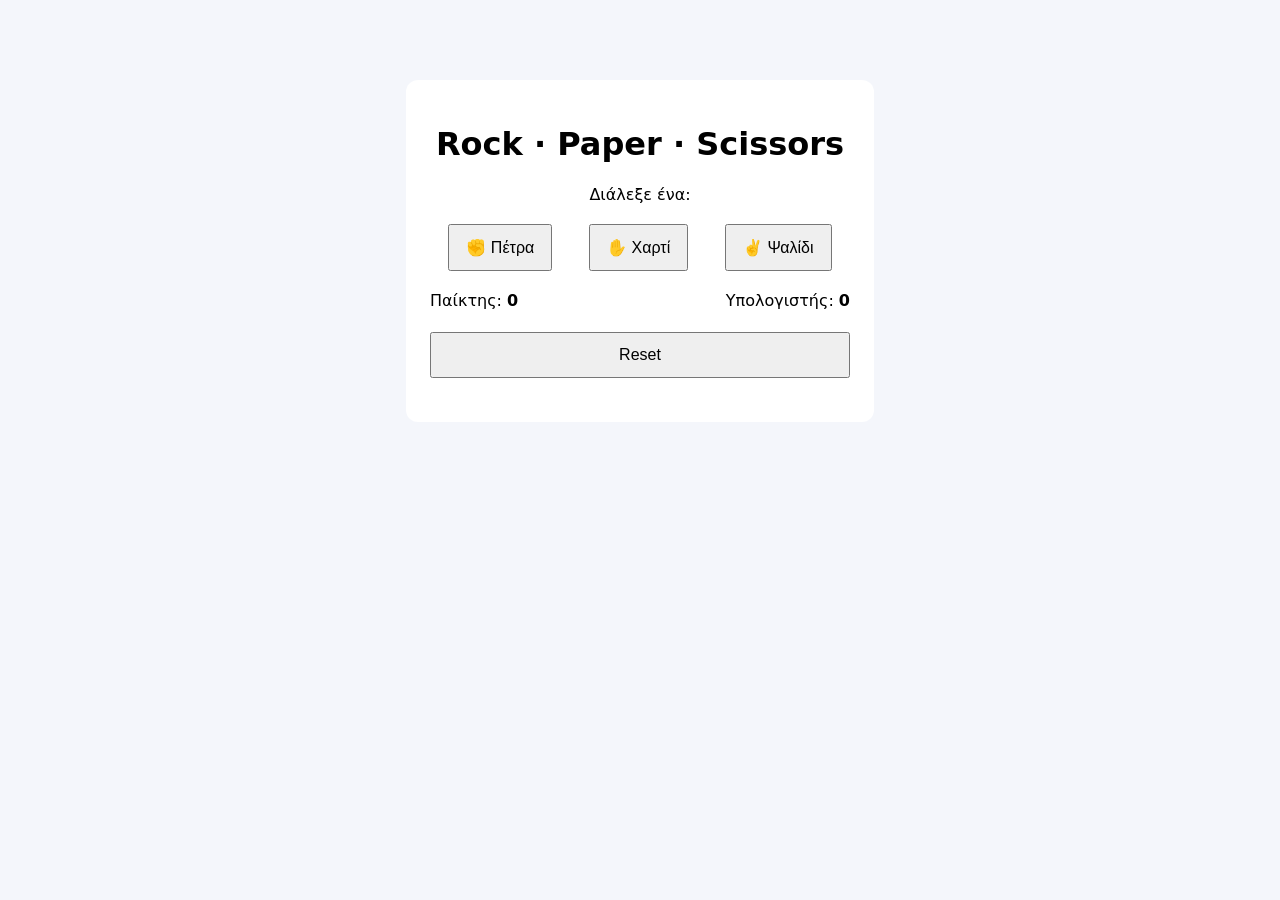
==== games/game-nikos/index.html @ e5cdcde9 "Add score and reset functionality" ====
<!doctype html>
<html lang="el">
<head>
  <meta charset="utf-8">
  <title>Game Nikos – Rock Paper Scissors</title>
  <link rel="stylesheet" href="style.css">
</head>
<body>
  <main class="card">
    <h1>Rock · Paper · Scissors</h1>
    <p>Διάλεξε ένα:</p>

    <div class="buttons">
      <button data-choice="rock">✊ Πέτρα</button>
      <button data-choice="paper">✋ Χαρτί</button>
      <button data-choice="scissors">✌️ Ψαλίδι</button>
    </div>
	
	<div class="score">
  <span>Παίκτης: <b id="pScore">0</b></span>
  <span>Υπολογιστής: <b id="cScore">0</b></span>
	</div>

<button id="reset">Reset</button>


    <p id="result"></p>
  </main>

  <script src="game.js"></script>
</body>
</html>
---- games/game-nikos/style.css ----
body {
  font-family: system-ui, Arial;
  background: #f4f6fb;
  margin: 0;
}

.card {
  max-width: 420px;
  margin: 80px auto;
  background: white;
  padding: 24px;
  border-radius: 12px;
  text-align: center;
}

.buttons {
  display: flex;
  justify-content: space-around;
  margin: 20px 0;
}

button {
  padding: 12px 16px;
  font-size: 16px;
  cursor: pointer;
}

#result {
  font-weight: bold;
  margin-top: 20px;
}

.score {
  display: flex;
  justify-content: space-between;
  margin: 12px 0;
}

#reset {
  margin-top: 10px;
  width: 100%;
}
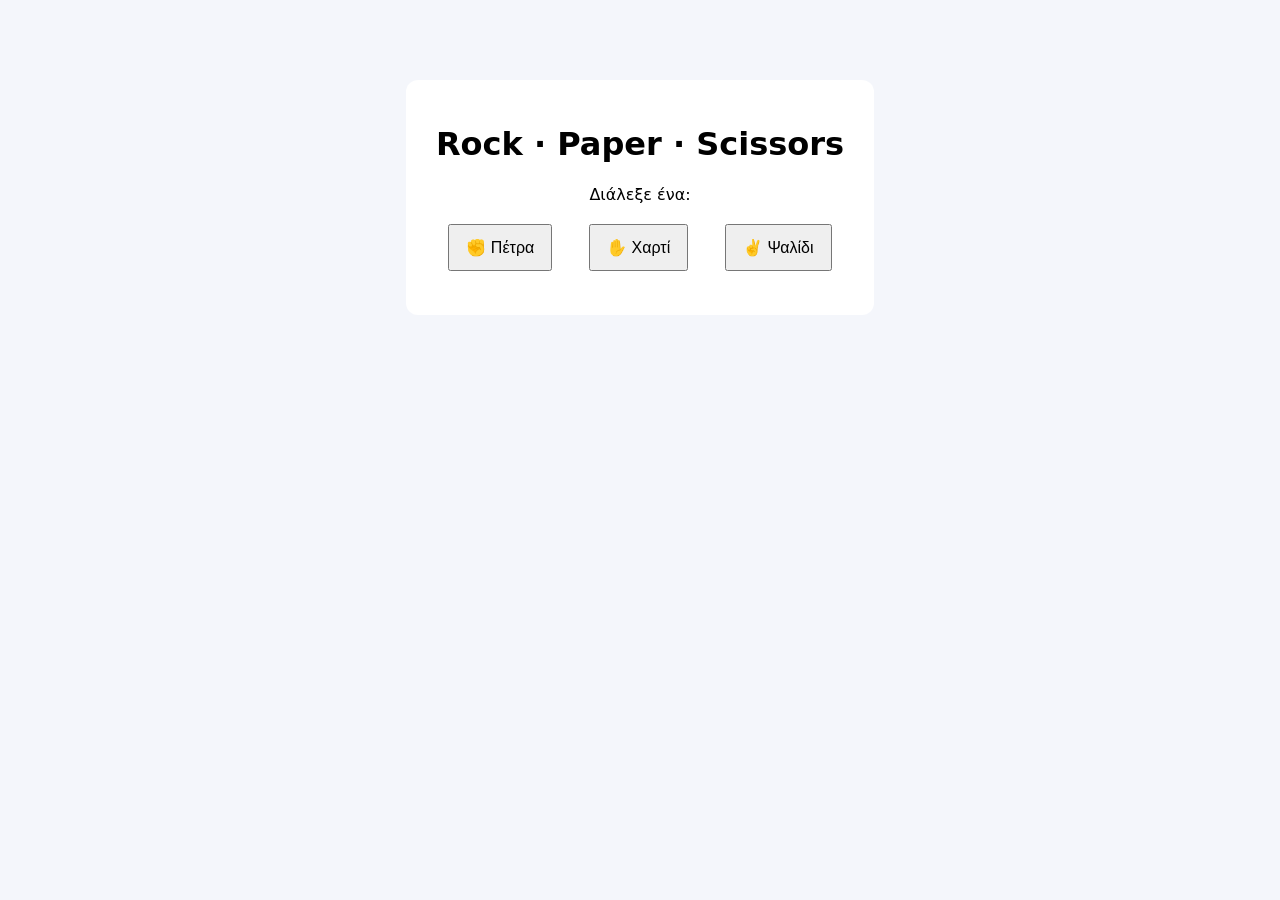
==== commit 75593df5: "Add game-nikos (Rock Paper Scissorts) baseline" ====
--- a/games/game-nikos/index.html
+++ b/games/game-nikos/index.html
@@ -2,6 +2,7 @@
 <html lang="el">
 <head>
   <meta charset="utf-8">
+  <meta name="viewport" content="width=device-width, initial-scale=1">
   <title>Game Nikos – Rock Paper Scissors</title>
   <link rel="stylesheet" href="style.css">
 </head>
@@ -15,14 +16,6 @@
       <button data-choice="paper">✋ Χαρτί</button>
       <button data-choice="scissors">✌️ Ψαλίδι</button>
     </div>
-	
-	<div class="score">
-  <span>Παίκτης: <b id="pScore">0</b></span>
-  <span>Υπολογιστής: <b id="cScore">0</b></span>
-	</div>
-
-<button id="reset">Reset</button>
-
 
     <p id="result"></p>
   </main>
--- a/games/game-nikos/style.css
+++ b/games/game-nikos/style.css
@@ -1,42 +1,5 @@
-body {
-  font-family: system-ui, Arial;
-  background: #f4f6fb;
-  margin: 0;
-}
-
-.card {
-  max-width: 420px;
-  margin: 80px auto;
-  background: white;
-  padding: 24px;
-  border-radius: 12px;
-  text-align: center;
-}
-
-.buttons {
-  display: flex;
-  justify-content: space-around;
-  margin: 20px 0;
-}
-
-button {
-  padding: 12px 16px;
-  font-size: 16px;
-  cursor: pointer;
-}
-
-#result {
-  font-weight: bold;
-  margin-top: 20px;
-}
-
-.score {
-  display: flex;
-  justify-content: space-between;
-  margin: 12px 0;
-}
-
-#reset {
-  margin-top: 10px;
-  width: 100%;
-}+body { font-family: system-ui, Arial; background:#f4f6fb; margin:0; }
+.card { max-width:420px; margin:80px auto; background:#fff; padding:24px; border-radius:12px; text-align:center; }
+.buttons { display:flex; justify-content:space-around; margin:20px 0; }
+button { padding:12px 16px; font-size:16px; cursor:pointer; }
+#result { font-weight:700; margin-top:20px; }
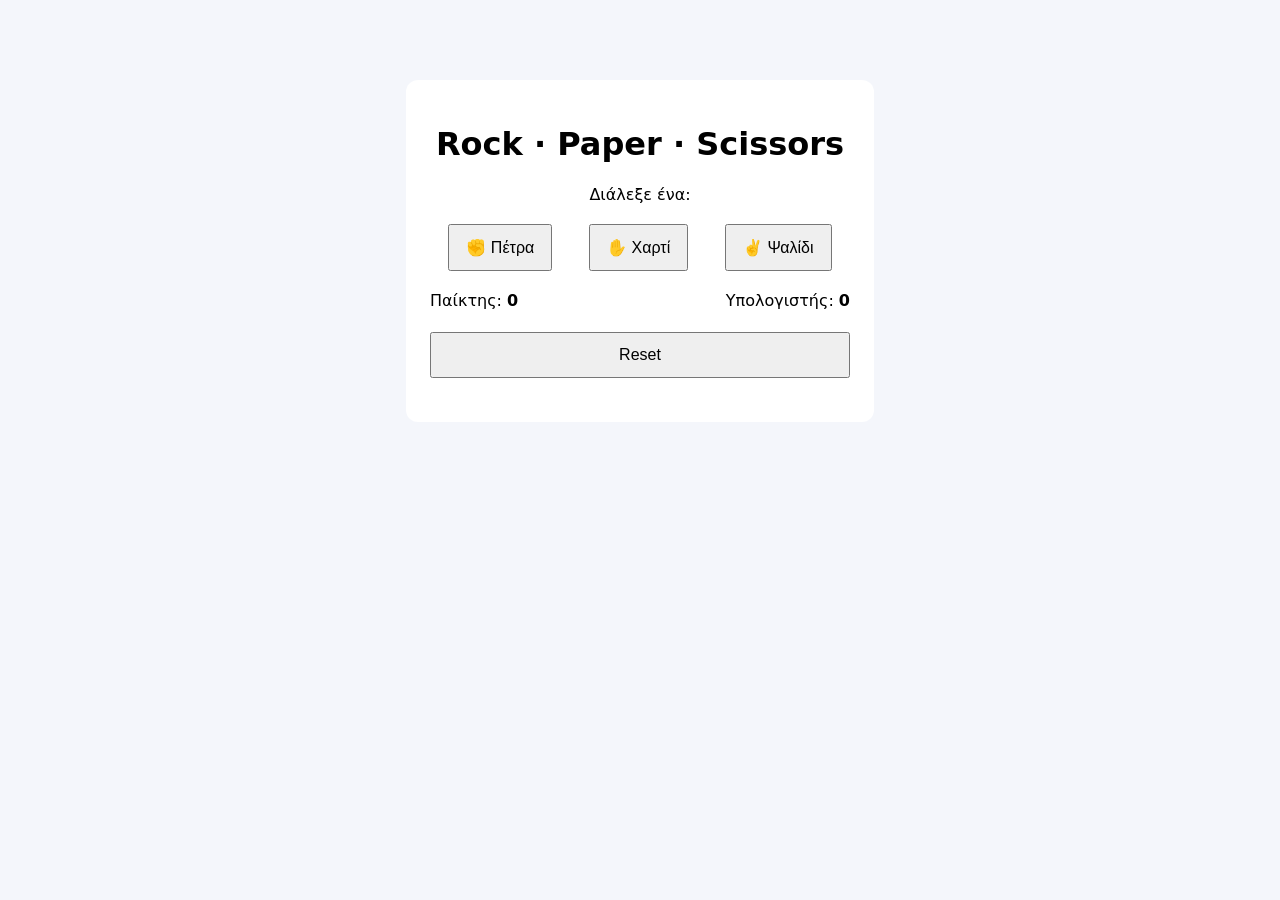
==== commit d0209e9e: "Add score and reset button" ====
--- a/games/game-nikos/index.html
+++ b/games/game-nikos/index.html
@@ -16,6 +16,12 @@
       <button data-choice="paper">✋ Χαρτί</button>
       <button data-choice="scissors">✌️ Ψαλίδι</button>
     </div>
+	<div class="score">
+  <span>Παίκτης: <b id="pScore">0</b></span>
+  <span>Υπολογιστής: <b id="cScore">0</b></span>
+</div>
+
+<button id="reset">Reset</button>
 
     <p id="result"></p>
   </main>
--- a/games/game-nikos/style.css
+++ b/games/game-nikos/style.css
@@ -2,4 +2,15 @@
 .card { max-width:420px; margin:80px auto; background:#fff; padding:24px; border-radius:12px; text-align:center; }
 .buttons { display:flex; justify-content:space-around; margin:20px 0; }
 button { padding:12px 16px; font-size:16px; cursor:pointer; }
-#result { font-weight:700; margin-top:20px; }+#result { font-weight:700; margin-top:20px; }
+
+.score {
+  display: flex;
+  justify-content: space-between;
+  margin: 12px 0;
+}
+
+#reset {
+  margin-top: 10px;
+  width: 100%;
+}
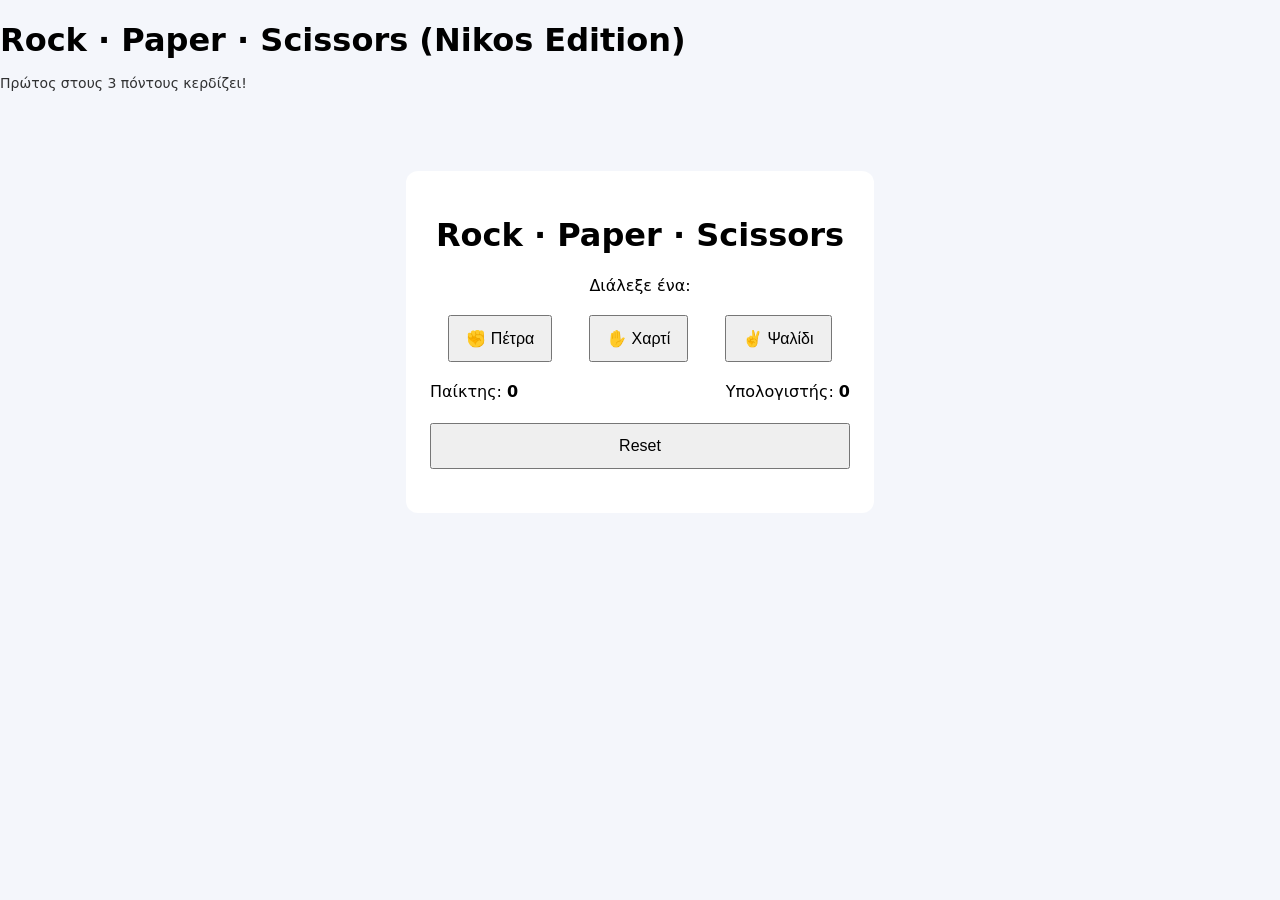
==== commit 515e4dcf: "Improve UI text and title" ====
--- a/games/game-nikos/index.html
+++ b/games/game-nikos/index.html
@@ -3,7 +3,8 @@
 <head>
   <meta charset="utf-8">
   <meta name="viewport" content="width=device-width, initial-scale=1">
-  <title>Game Nikos – Rock Paper Scissors</title>
+  <h1>Rock · Paper · Scissors (Nikos Edition)</h1>
+<p class="hint">Πρώτος στους 3 πόντους κερδίζει!</p>
   <link rel="stylesheet" href="style.css">
 </head>
 <body>
--- a/games/game-nikos/style.css
+++ b/games/game-nikos/style.css
@@ -13,4 +13,10 @@
 #reset {
   margin-top: 10px;
   width: 100%;
+}
+
+.hint {
+  margin-top: -6px;
+  opacity: 0.8;
+  font-size: 14px;
 }
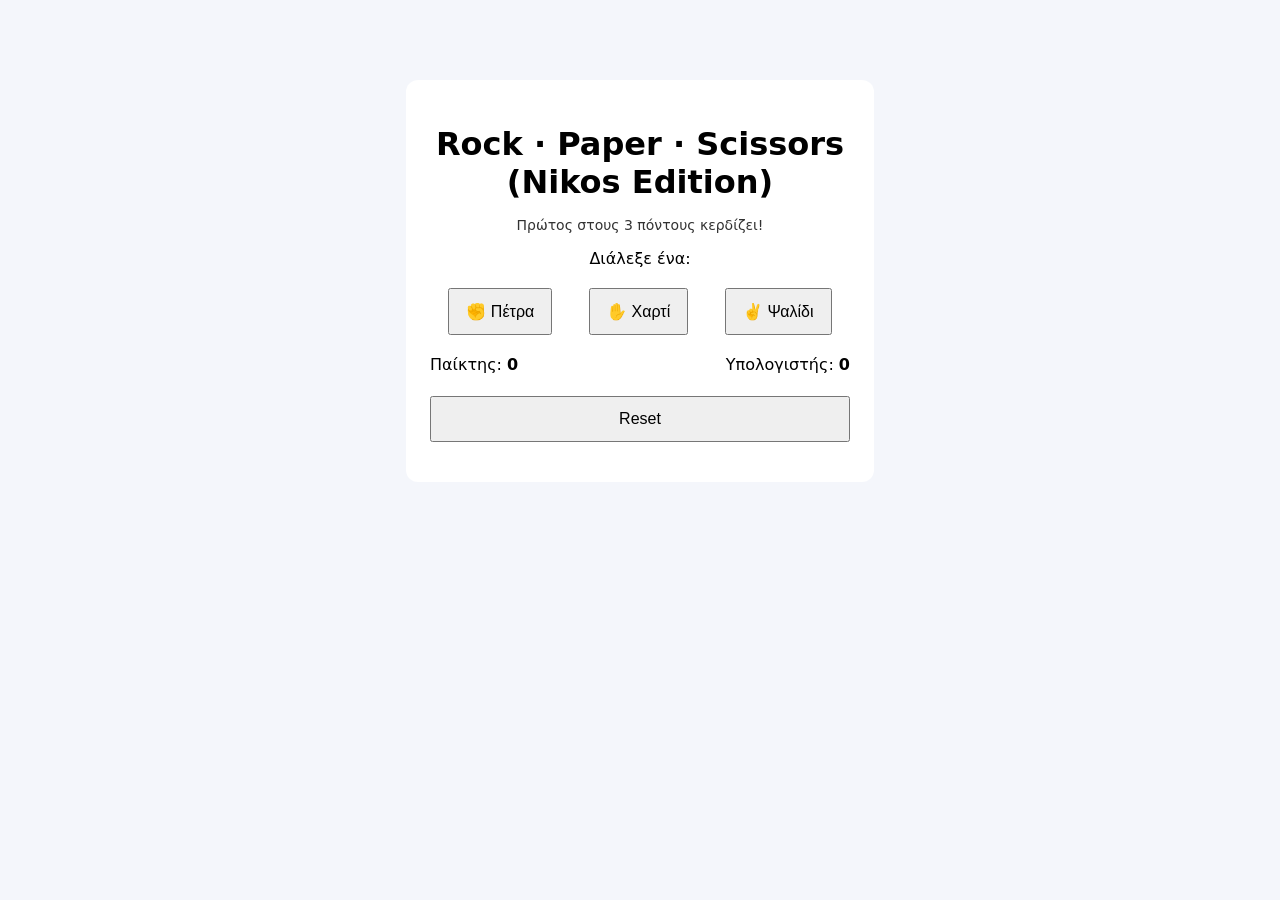
==== commit 4a591efc: "Resolve merge conflicts (clean files)" ====
--- a/games/game-nikos/index.html
+++ b/games/game-nikos/index.html
@@ -1,28 +1,30 @@
 <!doctype html>
 <html lang="el">
 <head>
-  <meta charset="utf-8">
-  <meta name="viewport" content="width=device-width, initial-scale=1">
-  <h1>Rock · Paper · Scissors (Nikos Edition)</h1>
-<p class="hint">Πρώτος στους 3 πόντους κερδίζει!</p>
-  <link rel="stylesheet" href="style.css">
+  <meta charset="utf-8" />
+  <meta name="viewport" content="width=device-width, initial-scale=1" />
+  <title>Game Nikos – Rock Paper Scissors</title>
+  <link rel="stylesheet" href="style.css" />
 </head>
+
 <body>
   <main class="card">
-    <h1>Rock · Paper · Scissors</h1>
+    <h1>Rock · Paper · Scissors (Nikos Edition)</h1>
+    <p class="hint">Πρώτος στους 3 πόντους κερδίζει!</p>
+
     <p>Διάλεξε ένα:</p>
+    <div class="buttons">
+      <button type="button" data-choice="rock">✊ Πέτρα</button>
+      <button type="button" data-choice="paper">✋ Χαρτί</button>
+      <button type="button" data-choice="scissors">✌️ Ψαλίδι</button>
+    </div>
 
-    <div class="buttons">
-      <button data-choice="rock">✊ Πέτρα</button>
-      <button data-choice="paper">✋ Χαρτί</button>
-      <button data-choice="scissors">✌️ Ψαλίδι</button>
+    <div class="score">
+      <span>Παίκτης: <b id="pScore">0</b></span>
+      <span>Υπολογιστής: <b id="cScore">0</b></span>
     </div>
-	<div class="score">
-  <span>Παίκτης: <b id="pScore">0</b></span>
-  <span>Υπολογιστής: <b id="cScore">0</b></span>
-</div>
 
-<button id="reset">Reset</button>
+    <button type="button" id="reset">Reset</button>
 
     <p id="result"></p>
   </main>
--- a/games/game-nikos/style.css
+++ b/games/game-nikos/style.css
@@ -1,22 +1,8 @@
-body { font-family: system-ui, Arial; background:#f4f6fb; margin:0; }
-.card { max-width:420px; margin:80px auto; background:#fff; padding:24px; border-radius:12px; text-align:center; }
-.buttons { display:flex; justify-content:space-around; margin:20px 0; }
-button { padding:12px 16px; font-size:16px; cursor:pointer; }
-#result { font-weight:700; margin-top:20px; }
-
-.score {
-  display: flex;
-  justify-content: space-between;
-  margin: 12px 0;
-}
-
-#reset {
-  margin-top: 10px;
-  width: 100%;
-}
-
-.hint {
-  margin-top: -6px;
-  opacity: 0.8;
-  font-size: 14px;
-}+body { font-family: system-ui, Arial; background: #f4f6fb; margin: 0; }
+.card { max-width: 420px; margin: 80px auto; background: #fff; padding: 24px; border-radius: 12px; text-align: center; }
+.buttons { display: flex; justify-content: space-around; margin: 20px 0; }
+button { padding: 12px 16px; font-size: 16px; cursor: pointer; }
+#result { font-weight: 700; margin-top: 16px; }
+.score { display: flex; justify-content: space-between; margin: 12px 0; }
+#reset { margin-top: 10px; width: 100%; }
+.hint { margin-top: -6px; opacity: 0.8; font-size: 14px; }
